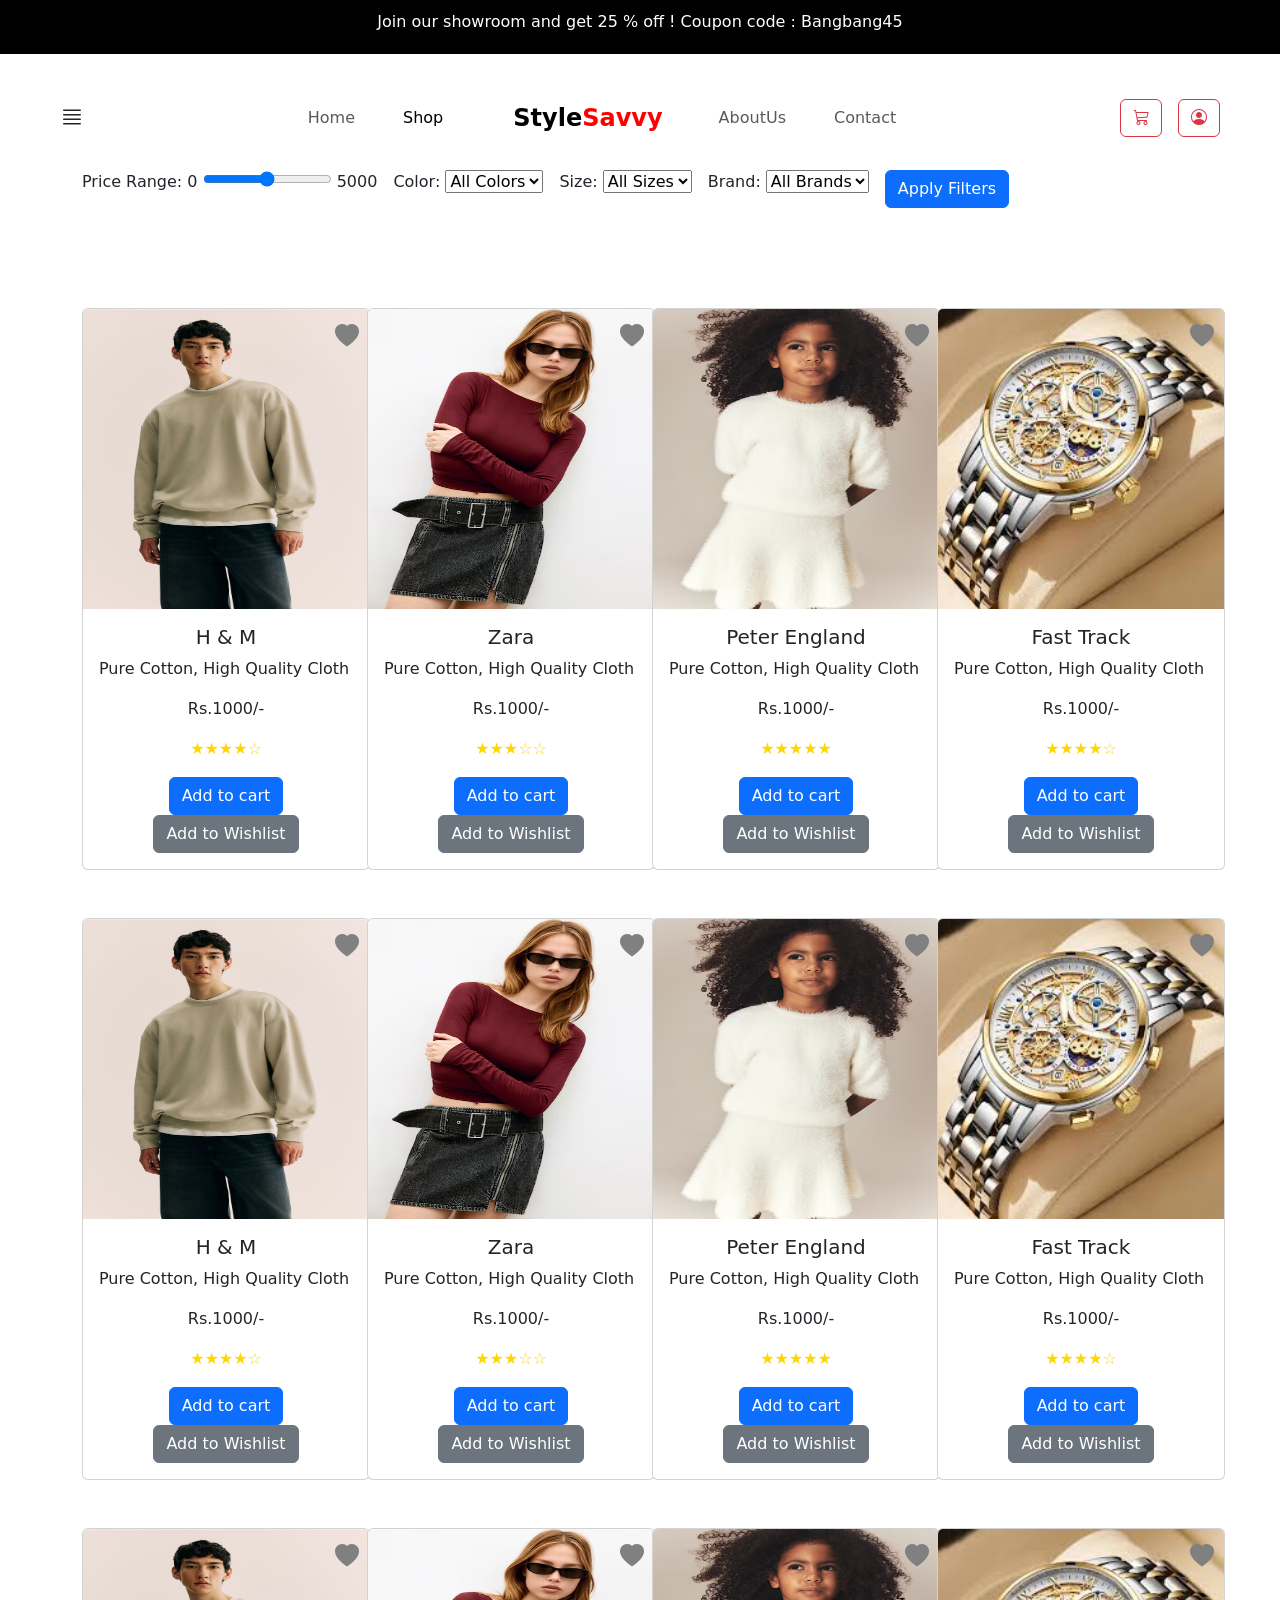
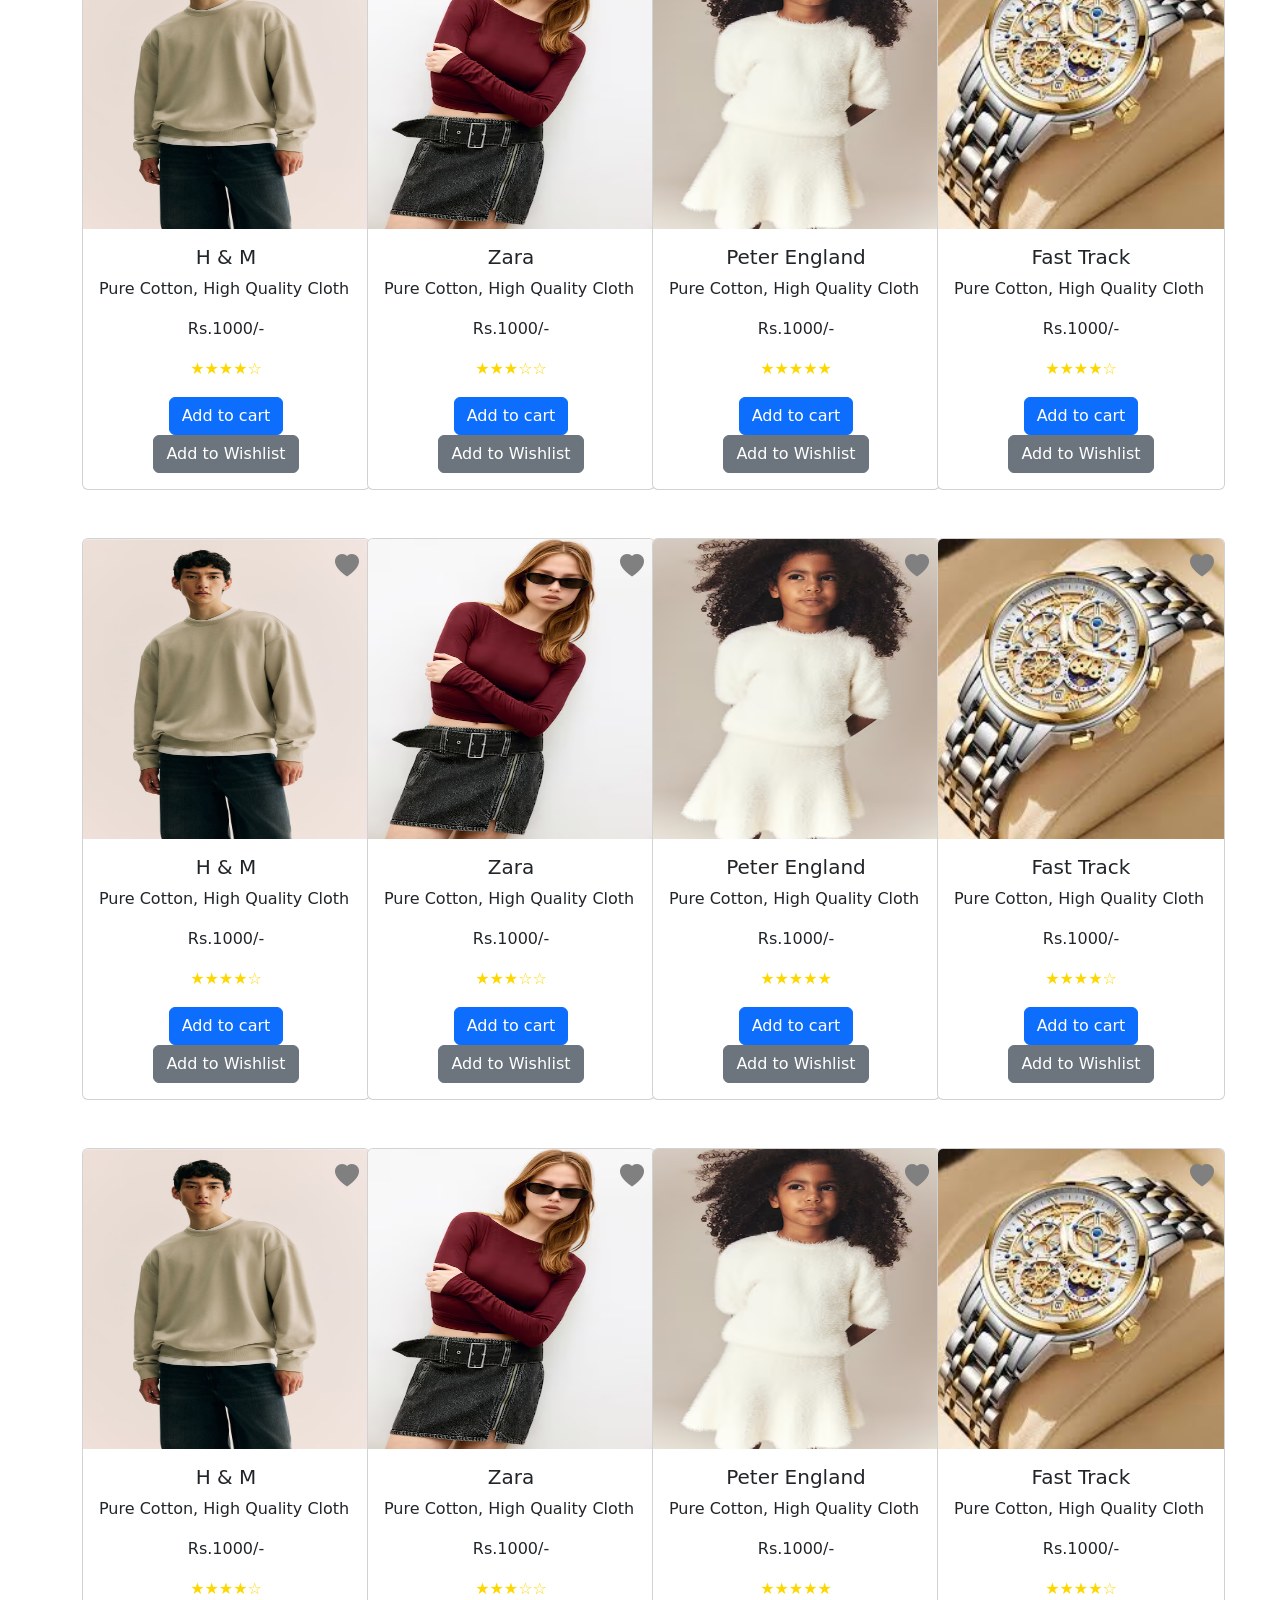
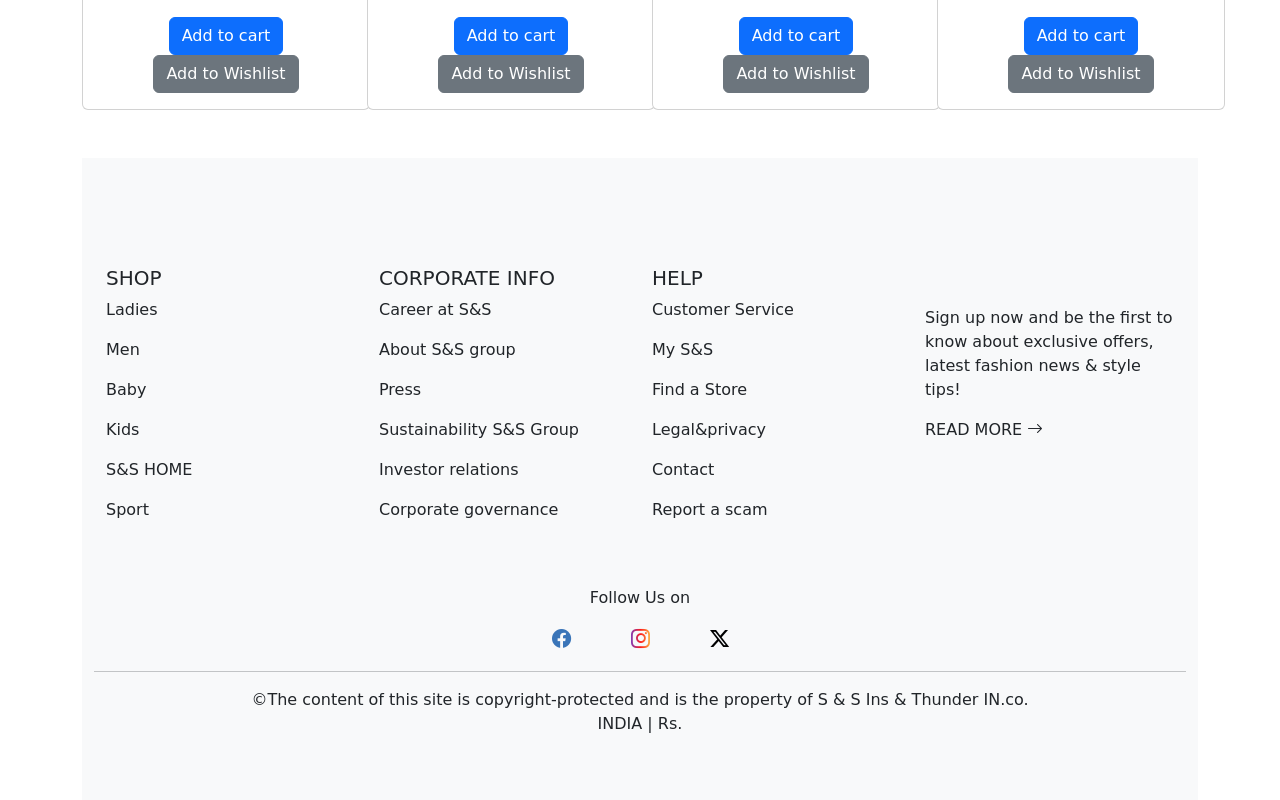
==== Shop.html @ 878b6d37 "first commit" ====
<!DOCTYPE html>
<html lang="en">
<head>
    <meta charset="UTF-8">
    <meta name="viewport" content="width=device-width, initial-scale=1.0">
    <title>StyleSavvy</title>
    <link rel="stylesheet" href="style.css">
    <link rel="shortcut icon" href="./asserts/letter-s.png" type="image/x-icon">
    <!-- AOS animation Link -->
    <link href="https://unpkg.com/aos@2.3.1/dist/aos.css" rel="stylesheet">
    <!-- icon bootstrap -->
    <link rel="stylesheet" href="https://cdn.jsdelivr.net/npm/bootstrap-icons@1.11.3/font/bootstrap-icons.min.css">
    <!-- css bootstrap -->
    <link href="https://cdn.jsdelivr.net/npm/bootstrap@5.3.3/dist/css/bootstrap.min.css" rel="stylesheet" integrity="sha384-QWTKZyjpPEjISv5WaRU9OFeRpok6YctnYmDr5pNlyT2bRjXh0JMhjY6hW+ALEwIH" crossorigin="anonymous">
  </head>
</head>
<body>

  <p class="text-center bg-black text-white para-offer">Join our showroom and get 25 % off ! Coupon code : Bangbang45</p>

    <!-- header section start -->
    <nav class="navbar navbar-expand-lg fixed-top navbar-pos">
        <div class="container-fluid">
          <button class="navbar-toggler" type="button" data-bs-toggle="collapse" data-bs-target="#navbarSupportedContent" aria-controls="navbarSupportedContent" aria-expanded="false" aria-label="Toggle navigation">
            <span class="navbar-toggler-icon"></span>
          </button>
          <div class="collapse navbar-collapse position-nav" id="navbarSupportedContent">

            <div class="fs-4 ms-5 d-none d-lg-block">
             
              <a data-bs-toggle="offcanvas" data-bs-target="#offcanvasWithBothOptions" aria-controls="offcanvasWithBothOptions">
                <i class="bi bi-justify"></i> 
              </a>
            </div>

            <ul class="navbar-nav mx-auto mb-2 mb-lg-0 text-center d-flex align-items-center justify-content-center">

              <li class="nav-item mx-3">
                <a class="nav-link  nav-eff" href="./index.html">Home</a>
              </li>
            
              <li class="nav-item mx-3">
                <a class="nav-link active nav-eff" href="./Shop.html">Shop</a>
              </li>
            
              <li class="mx-3">
                <a class="navbar-brand fw-bold fs-4" href="#" style="margin-left: 30px;">Style<span style="color: red">Savvy</span></a>
              </li>
            
              <li class="nav-item mx-3">
                <a class="nav-link nav-eff" href="./AboutUs.html">AboutUs</a>
              </li>
            
              <li class="nav-item mx-3">
                <a class="nav-link nav-eff" href="./contact.html">Contact</a>
              </li>
            
            </ul>
            


            <ul class="navbar-nav mb-lg-0 text-center gap-3 me-5">

                <li class="nav-item">
                    <a href="./cart.html" class="btn btn-outline-danger">
                        <i class="bi bi-cart3"></i>
                    </a>
                </li>

                <li class="nav-item">
                    <a href="./loginpage1.html">
                      <button class="btn btn-outline-danger">
                      <i class="bi bi-person-circle"></i></button>
                    </a>
                        
                </li>

                
            </ul>
          </div>
        </div>
      </nav>
    <!-- header section end -->


<!-- Filter section start -->
<div class="container d-flex gap-3 mt-3">

  <div class="filter-option">
      <label for="price-range">Price Range:</label>
      <span>0</span>
      <input type="range">
      <span>5000</span>
  </div>

  <div class="filter-option">
      <label for="color">Color:</label>
      <select id="color" name="color">
          <option value="all">All Colors</option>
          <option value="red">Red</option>
          <option value="blue">Blue</option>
          <option value="green">Green</option>
          <option value="black">Black</option>
          <option value="white">White</option>
      </select>
  </div>

  <div class="filter-option">
      <label for="size">Size:</label>
      <select id="size" name="size">
          <option value="all">All Sizes</option>
          <option value="small">Small</option>
          <option value="medium">Medium</option>
          <option value="large">Large</option>
      </select>
  </div>

  <div class="filter-option">
      <label for="brand">Brand:</label>
      <select id="brand" name="brand">
          <option value="all">All Brands</option>
          <option value="brand1">Brand 1</option>
          <option value="brand2">Brand 2</option>
          <option value="brand3">Brand 3</option>
      </select>
  </div>

  <button class="btn btn-primary">Apply Filters</button>
</div>

<!-- Filter section end -->

    <!-- Shppoing section -->
   
    <div class="container">
      <div class="row mt-0">
          <!-- Card 1 -->
          <div class="col-12 col-sm-12 col-md-3 col-lg-3">
              <div class="card product" style="width: 18rem;">
                  <img src="./asserts/sc1.jpeg" class="card-img-top product-img" alt="...">
                  <!-- Heart Icon -->
                  <i class="bi bi-heart-fill heart-icon"></i>
                  <div class="card-body product-info">
                    <h5 class="card-title text-center product-title">H & M</h5>
                    <p class="card-text product-des">Pure Cotton, High Quality Cloth</p>
                    <p class="text-center price">Rs.1000/-</p>
                    <!-- Star Rating -->
                    <p class="text-center stars">
                        ★★★★☆
                    </p>
                    <div class="div text-center">
                      <button href="#" class="btn btn-primary">Add to cart</button>
                      <a href="#" class="btn btn-secondary wishlist-btn">Add to Wishlist</a>
                    </div>
                  </div>
                </div>
          </div>

          <!-- Card 2 -->
          <div class="col-12 col-sm-12 col-md-3 col-lg-3">
              <div class="card product" style="width: 18rem;">
                  <img src="./asserts/sc2.avif" class="card-img-top product-img" alt="...">
                  <!-- Heart Icon -->
                  <i class="bi bi-heart-fill heart-icon"></i>
                  <div class="card-body product-info">
                    <h5 class="card-title text-center product-title">Zara</h5>
                    <p class="card-text product-des">Pure Cotton, High Quality Cloth</p>
                    <p class="text-center price">Rs.1000/-</p>
                    <!-- Star Rating -->
                    <p class="text-center stars">
                        ★★★☆☆
                    </p>
                    <div class="div text-center">
                      <button href="#" class="btn btn-primary">Add to cart</button>
                      <a href="#" class="btn btn-secondary wishlist-btn">Add to Wishlist</a>
                    </div>
                  </div>
                </div>
          </div>

          <!-- Card 3 -->
          <div class="col-12 col-sm-12 col-md-3 col-lg-3">
              <div class="card product" style="width: 18rem;">
                  <img src="./asserts/sc3.avif" class="card-img-top product-img" alt="..." >
                  <!-- Heart Icon -->
                  <i class="bi bi-heart-fill heart-icon"></i>
                  <div class="card-body product-info">
                    <h5 class="card-title text-center product-title">Peter England</h5>
                    <p class="card-text product-des">Pure Cotton, High Quality Cloth</p>
                    <p class="text-center price">Rs.1000/-</p>
                    <!-- Star Rating -->
                    <p class="text-center stars">
                        ★★★★★
                    </p>
                    <div class="div text-center">
                      <button href="#" class="btn btn-primary addtocart">Add to cart</button>
                      <a href="#" class="btn btn-secondary wishlist-btn">Add to Wishlist</a>
                    </div>
                  </div>
                </div>
          </div>

          <!-- Card 4 -->
          <div class="col-12 col-sm-12 col-md-3 col-lg-3">
              <div class="card product" style="width: 18rem;">
                  <img src="./asserts/sc4.jpeg" class="card-img-top product-img" alt="...">
                  <!-- Heart Icon -->
                  <i class="bi bi-heart-fill heart-icon"></i>
                  <div class="card-body product-info">
                    <h5 class="card-title text-center product-title">Fast Track</h5>
                    <p class="card-text product-des">Pure Cotton, High Quality Cloth</p>
                    <p class="text-center price">Rs.1000/-</p>
                    <!-- Star Rating -->
                    <p class="text-center stars">
                        ★★★★☆
                    </p>
                    <div class="div text-center">
                      <button href="#" class="btn btn-primary">Add to cart</button>
                      <a href="#" class="btn btn-secondary wishlist-btn">Add to Wishlist</a>
                    </div>
                  </div>
                </div>
          </div>
      </div>









        <!-- row 2 -->
        <div class="row mt-5">
          <!-- Card 1 -->
          <div class="col-12 col-sm-12 col-md-3 col-lg-3">
              <div class="card product" style="width: 18rem;">
                  <img src="./asserts/sc1.jpeg" class="card-img-top product-img" alt="...">
                  <!-- Heart Icon -->
                  <i class="bi bi-heart-fill heart-icon"></i>
                  <div class="card-body product-info">
                    <h5 class="card-title text-center product-title">H & M</h5>
                    <p class="card-text product-des">Pure Cotton, High Quality Cloth</p>
                    <p class="text-center price">Rs.1000/-</p>
                    <!-- Star Rating -->
                    <p class="text-center stars">
                        ★★★★☆
                    </p>
                    <div class="div text-center">
                      <button href="#" class="btn btn-primary">Add to cart</button>
                      <a href="#" class="btn btn-secondary wishlist-btn">Add to Wishlist</a>
                    </div>
                  </div>
                </div>
          </div>

          <!-- Card 2 -->
          <div class="col-12 col-sm-12 col-md-3 col-lg-3">
              <div class="card product" style="width: 18rem;">
                  <img src="./asserts/sc2.avif" class="card-img-top product-img" alt="...">
                  <!-- Heart Icon -->
                  <i class="bi bi-heart-fill heart-icon"></i>
                  <div class="card-body product-info">
                    <h5 class="card-title text-center product-title">Zara</h5>
                    <p class="card-text product-des">Pure Cotton, High Quality Cloth</p>
                    <p class="text-center price">Rs.1000/-</p>
                    <!-- Star Rating -->
                    <p class="text-center stars">
                        ★★★☆☆
                    </p>
                    <div class="div text-center">
                      <button href="#" class="btn btn-primary">Add to cart</button>
                      <a href="#" class="btn btn-secondary wishlist-btn">Add to Wishlist</a>
                    </div>
                  </div>
                </div>
          </div>

          <!-- Card 3 -->
          <div class="col-12 col-sm-12 col-md-3 col-lg-3">
              <div class="card product" style="width: 18rem;">
                  <img src="./asserts/sc3.avif" class="card-img-top product-img" alt="...">
                  <!-- Heart Icon -->
                  <i class="bi bi-heart-fill heart-icon"></i>
                  <div class="card-body product-info">
                    <h5 class="card-title text-center product-title">Peter England</h5>
                    <p class="card-text product-des">Pure Cotton, High Quality Cloth</p>
                    <p class="text-center price">Rs.1000/-</p>
                    <!-- Star Rating -->
                    <p class="text-center stars">
                        ★★★★★
                    </p>
                    <div class="div text-center">
                      <button href="#" class="btn btn-primary">Add to cart</button>
                      <a href="#" class="btn btn-secondary wishlist-btn">Add to Wishlist</a>
                    </div>
                  </div>
                </div>
          </div>

          <!-- Card 4 -->
          <div class="col-12 col-sm-12 col-md-3 col-lg-3">
              <div class="card product" style="width: 18rem;">
                  <img src="./asserts/sc4.jpeg" class="card-img-top product-img" alt="...">
                  <!-- Heart Icon -->
                  <i class="bi bi-heart-fill heart-icon"></i>
                  <div class="card-body product-info">
                    <h5 class="card-title text-center product-title">Fast Track</h5>
                    <p class="card-text product-des">Pure Cotton, High Quality Cloth</p>
                    <p class="text-center price">Rs.1000/-</p>
                    <!-- Star Rating -->
                    <p class="text-center stars">
                        ★★★★☆
                    </p>
                    <div class="div text-center">
                      <button href="#" class="btn btn-primary">Add to cart</button>
                      <a href="#" class="btn btn-secondary wishlist-btn">Add to Wishlist</a>
                    </div>
                  </div>
                </div>
          </div>
      </div>







        <!-- row 3 -->
        <div class="row mt-5">
          <!-- Card 1 -->
          <div class="col-12 col-sm-12 col-md-3 col-lg-3">
              <div class="card product" style="width: 18rem;">
                  <img src="./asserts/sc1.jpeg" class="card-img-top product-img" alt="...">
                  <!-- Heart Icon -->
                  <i class="bi bi-heart-fill heart-icon"></i>
                  <div class="card-body product-info">
                    <h5 class="card-title text-center product-title">H & M</h5>
                    <p class="card-text product-des">Pure Cotton, High Quality Cloth</p>
                    <p class="text-center price">Rs.1000/-</p>
                    <!-- Star Rating -->
                    <p class="text-center stars">
                        ★★★★☆
                    </p>
                    <div class="div text-center">
                      <button href="#" class="btn btn-primary">Add to cart</button>
                      <a href="#" class="btn btn-secondary wishlist-btn">Add to Wishlist</a>
                    </div>
                  </div>
                </div>
          </div>

          <!-- Card 2 -->
          <div class="col-12 col-sm-12 col-md-3 col-lg-3">
              <div class="card product" style="width: 18rem;">
                  <img src="./asserts/sc2.avif" class="card-img-top product-img" alt="...">
                  <!-- Heart Icon -->
                  <i class="bi bi-heart-fill heart-icon"></i>
                  <div class="card-body product-info">
                    <h5 class="card-title text-center product-title">Zara</h5>
                    <p class="card-text product-des">Pure Cotton, High Quality Cloth</p>
                    <p class="text-center price">Rs.1000/-</p>
                    <!-- Star Rating -->
                    <p class="text-center stars">
                        ★★★☆☆
                    </p>
                    <div class="div text-center">
                      <button href="#" class="btn btn-primary">Add to cart</button>
                      <a href="#" class="btn btn-secondary wishlist-btn">Add to Wishlist</a>
                    </div>
                  </div>
                </div>
          </div>

          <!-- Card 3 -->
          <div class="col-12 col-sm-12 col-md-3 col-lg-3">
              <div class="card product" style="width: 18rem;">
                  <img src="./asserts/sc3.avif" class="card-img-top product-img" alt="...">
                  <!-- Heart Icon -->
                  <i class="bi bi-heart-fill heart-icon"></i>
                  <div class="card-body product-info">
                    <h5 class="card-title text-center product-title">Peter England</h5>
                    <p class="card-text product-des">Pure Cotton, High Quality Cloth</p>
                    <p class="text-center price">Rs.1000/-</p>
                    <!-- Star Rating -->
                    <p class="text-center stars">
                        ★★★★★
                    </p>
                    <div class="div text-center">
                      <button href="#" class="btn btn-primary">Add to cart</button>
                      <a href="#" class="btn btn-secondary wishlist-btn">Add to Wishlist</a>
                    </div>
                  </div>
                </div>
          </div>

          <!-- Card 4 -->
          <div class="col-12 col-sm-12 col-md-3 col-lg-3">
              <div class="card product" style="width: 18rem;">
                  <img src="./asserts/sc4.jpeg" class="card-img-top product-img" alt="...">
                  <!-- Heart Icon -->
                  <i class="bi bi-heart-fill heart-icon"></i>
                  <div class="card-body product-info">
                    <h5 class="card-title text-center product-title">Fast Track</h5>
                    <p class="card-text product-des">Pure Cotton, High Quality Cloth</p>
                    <p class="text-center price">Rs.1000/-</p>
                    <!-- Star Rating -->
                    <p class="text-center stars">
                        ★★★★☆
                    </p>
                    <div class="div text-center">
                      <button href="#" class="btn btn-primary">Add to cart</button>
                      <a href="#" class="btn btn-secondary wishlist-btn">Add to Wishlist</a>
                    </div>
                  </div>
                </div>
          </div>
      </div>





        <!-- row 4 -->
        <div class="row mt-5">
          <!-- Card 1 -->
          <div class="col-12 col-sm-12 col-md-3 col-lg-3">
              <div class="card product" style="width: 18rem;">
                  <img src="./asserts/sc1.jpeg" class="card-img-top product-img" alt="...">
                  <!-- Heart Icon -->
                  <i class="bi bi-heart-fill heart-icon"></i>
                  <div class="card-body product-info">
                    <h5 class="card-title text-center product-title">H & M</h5>
                    <p class="card-text product-des">Pure Cotton, High Quality Cloth</p>
                    <p class="text-center price">Rs.1000/-</p>
                    <!-- Star Rating -->
                    <p class="text-center stars">
                        ★★★★☆
                    </p>
                    <div class="div text-center">
                      <button href="#" class="btn btn-primary">Add to cart</button>
                      <a href="#" class="btn btn-secondary wishlist-btn">Add to Wishlist</a>
                    </div>
                  </div>
                </div>
          </div>

          <!-- Card 2 -->
          <div class="col-12 col-sm-12 col-md-3 col-lg-3">
              <div class="card product" style="width: 18rem;">
                  <img src="./asserts/sc2.avif" class="card-img-top product-img" alt="...">
                  <!-- Heart Icon -->
                  <i class="bi bi-heart-fill heart-icon"></i>
                  <div class="card-body product-info">
                    <h5 class="card-title text-center product-title">Zara</h5>
                    <p class="card-text product-des">Pure Cotton, High Quality Cloth</p>
                    <p class="text-center price">Rs.1000/-</p>
                    <!-- Star Rating -->
                    <p class="text-center stars">
                        ★★★☆☆
                    </p>
                    <div class="div text-center">
                      <button href="#" class="btn btn-primary">Add to cart</button>
                      <a href="#" class="btn btn-secondary wishlist-btn">Add to Wishlist</a>
                    </div>
                  </div>
                </div>
          </div>

          <!-- Card 3 -->
          <div class="col-12 col-sm-12 col-md-3 col-lg-3">
              <div class="card product" style="width: 18rem;">
                  <img src="./asserts/sc3.avif" class="card-img-top product-img" alt="...">
                  <!-- Heart Icon -->
                  <i class="bi bi-heart-fill heart-icon"></i>
                  <div class="card-body product-info">
                    <h5 class="card-title text-center product-title">Peter England</h5>
                    <p class="card-text product-des">Pure Cotton, High Quality Cloth</p>
                    <p class="text-center price">Rs.1000/-</p>
                    <!-- Star Rating -->
                    <p class="text-center stars">
                        ★★★★★
                    </p>
                    <div class="div text-center">
                      <button href="#" class="btn btn-primary">Add to cart</button>
                      <a href="#" class="btn btn-secondary wishlist-btn">Add to Wishlist</a>
                    </div>
                  </div>
                </div>
          </div>

          <!-- Card 4 -->
          <div class="col-12 col-sm-12 col-md-3 col-lg-3">
              <div class="card product" style="width: 18rem;">
                  <img src="./asserts/sc4.jpeg" class="card-img-top product-img" alt="...">
                  <!-- Heart Icon -->
                  <i class="bi bi-heart-fill heart-icon"></i>
                  <div class="card-body product-info">
                    <h5 class="card-title text-center product-title">Fast Track</h5>
                    <p class="card-text product-des">Pure Cotton, High Quality Cloth</p>
                    <p class="text-center price">Rs.1000/-</p>
                    <!-- Star Rating -->
                    <p class="text-center stars">
                        ★★★★☆
                    </p>
                    <div class="div text-center">
                      <button href="#" class="btn btn-primary">Add to cart</button>
                      <a href="#" class="btn btn-secondary wishlist-btn">Add to Wishlist</a>
                    </div>
                  </div>
                </div>
          </div>
      </div>





        <!-- row 5 -->
        <div class="row mt-5">
          <!-- Card 1 -->
          <div class="col-12 col-sm-12 col-md-3 col-lg-3">
              <div class="card product" style="width: 18rem;">
                  <img src="./asserts/sc1.jpeg" class="card-img-top product-img" alt="...">
                  <!-- Heart Icon -->
                  <i class="bi bi-heart-fill heart-icon"></i>
                  <div class="card-body product-info">
                    <h5 class="card-title text-center product-title">H & M</h5>
                    <p class="card-text product-des">Pure Cotton, High Quality Cloth</p>
                    <p class="text-center price">Rs.1000/-</p>
                    <!-- Star Rating -->
                    <p class="text-center stars">
                        ★★★★☆
                    </p>
                    <div class="div text-center">
                      <button href="#" class="btn btn-primary">Add to cart</button>
                      <a href="#" class="btn btn-secondary wishlist-btn">Add to Wishlist</a>
                    </div>
                  </div>
                </div>
          </div>

          <!-- Card 2 -->
          <div class="col-12 col-sm-12 col-md-3 col-lg-3">
              <div class="card product" style="width: 18rem;">
                  <img src="./asserts/sc2.avif" class="card-img-top product-img" alt="...">
                  <!-- Heart Icon -->
                  <i class="bi bi-heart-fill heart-icon"></i>
                  <div class="card-body product-info">
                    <h5 class="card-title text-center product-title">Zara</h5>
                    <p class="card-text product-des">Pure Cotton, High Quality Cloth</p>
                    <p class="text-center price">Rs.1000/-</p>
                    <!-- Star Rating -->
                    <p class="text-center stars">
                        ★★★☆☆
                    </p>
                    <div class="div text-center">
                      <button href="#" class="btn btn-primary">Add to cart</button>
                      <a href="#" class="btn btn-secondary wishlist-btn">Add to Wishlist</a>
                    </div>
                  </div>
                </div>
          </div>

          <!-- Card 3 -->
          <div class="col-12 col-sm-12 col-md-3 col-lg-3">
              <div class="card product" style="width: 18rem;">
                  <img src="./asserts/sc3.avif" class="card-img-top product-img" alt="...">
                  <!-- Heart Icon -->
                  <i class="bi bi-heart-fill heart-icon"></i>
                  <div class="card-body product-info">
                    <h5 class="card-title text-center product-title">Peter England</h5>
                    <p class="card-text product-des">Pure Cotton, High Quality Cloth</p>
                    <p class="text-center price">Rs.1000/-</p>
                    <!-- Star Rating -->
                    <p class="text-center stars">
                        ★★★★★
                    </p>
                    <div class="div text-center">
                      <button href="#" class="btn btn-primary">Add to cart</button>
                      <a href="#" class="btn btn-secondary wishlist-btn">Add to Wishlist</a>
                    </div>
                  </div>
                </div>
          </div>

          <!-- Card 4 -->
          <div class="col-12 col-sm-12 col-md-3 col-lg-3">
              <div class="card product" style="width: 18rem;">
                  <img src="./asserts/sc4.jpeg" class="card-img-top product-img" alt="...">
                  <!-- Heart Icon -->
                  <i class="bi bi-heart-fill heart-icon"></i>
                  <div class="card-body product-info">
                    <h5 class="card-title text-center product-title">Fast Track</h5>
                    <p class="card-text product-des">Pure Cotton, High Quality Cloth</p>
                    <p class="text-center price">Rs.1000/-</p>
                    <!-- Star Rating -->
                    <p class="text-center stars">
                        ★★★★☆
                    </p>
                    <div class="div text-center">
                      <button href="#" class="btn btn-primary">Add to cart</button>
                      <a href="#" class="btn btn-secondary wishlist-btn">Add to Wishlist</a>
                    </div>
                  </div>
                </div>
          </div>
      </div>
    






      
<!-- footer section start -->

   <!-- fluid occupies full width- which is a bootstrap class -->
   <div class="container-fluid footer bg-body-tertiary mt-5 pb-5">
    <div class="container">
<!-- footer links start -->
      <div class="row">


<!-- col1 start -->

        <div class="col-12 col-sm-12 col-md-3 col-lg-3">
          <h5 class="mt-2">SHOP</h5>
          <a href="" class="nav-link footer-link">
            <p>Ladies</p>
            <p>Men</p>
            <p>Baby</p>
            <p>Kids</p>
            <p>S&S HOME</p>
            <p>Sport</p>

            
          </a>

        </div>
<!-- col1 end -->



<!-- col2 start -->

        <div class="col-12 col-sm-12 col-md-3 col-lg-3">
          <h5 class="mt-2">CORPORATE INFO</h5>
          <a href="" class="nav-link footer-link">
            <p>Career at S&S</p>
            <p>About S&S group</p>
            <P>Press</P>
            <p>Sustainability S&S Group</p>
            <p>Investor relations</p>
            <P>Corporate governance</P>
          </a>

        </div>
<!-- col2 end -->

<!-- col3 start -->
        <div class="col-12 col-sm-12 col-md-3 col-lg-3">
          <h5 class="mt-2">HELP</h5>
          <a href="" class="nav-link footer-link">
            <p>Customer Service</p>
            <p>My S&S</p>
            <p>Find a Store</p>
            <p>Legal&privacy</p>
            <p>Contact</p>
            <p>Report a scam</p>
          </a>
        </div>
<!-- col3 end -->

<!-- col4 start -->
        <div class="col-12 col-sm-12 col-md-3 col-lg-3">

          <a href="" class="nav-link footer-link">
            <p class="d-flex gap-2 mt-5">
              Sign up now and be the first to know about exclusive offers, latest fashion news & style tips!
            </p>
          
            <p>
              READ MORE <span><i class="bi bi-arrow-right"></i></span>
            </p>

            


          </a>
        </div>
<!-- col4 end -->
      </div>

<!-- col start -->
        <div class="col-12 col-sm-12 col-md-12 col-lg-12">
          <p class="text-center mt-5">Follow Us on</p>
            <div class="logo-display">
              <a href="https://www.facebook.com/" target="_blank"><i class="bi bi-facebook"></i></a>
              <a href="https://www.instagram.com/" target="_blank"><i class="bi bi-instagram"></i></a>
              <a href="https://www.twitter.com/" target="_blank"><i class="bi bi-twitter-x"></i></a>
            </div>
        </div>

<!-- col end -->





<!-- footer links end -->
    </div>
    <div class="text-center price">
      <hr>
      <span>&copy;The content of this site is copyright-protected and is the property of S & S Ins & Thunder IN.co.</span>
      <p>INDIA | Rs.</p>
    </div>
   </div>
  <!-- footer section end -->




<!-- Off canvas start -->
   <div class="offcanvas offcanvas-start" data-bs-scroll="true" tabindex="-1" id="offcanvasWithBothOptions" aria-labelledby="offcanvasWithBothOptionsLabel">
    <div class="offcanvas-header">
      <h5 class="offcanvas-title" id="offcanvasWithBothOptionsLabel">
        <a class="navbar-brand fw-bold fs-4" href="#">Style<span style="color: red">Savvy</span></a>
      </h5>
      <button type="button" class="btn-close" data-bs-dismiss="offcanvas" aria-label="Close"></button>
    </div>
    <div class="offcanvas-body">
      <p>Try the Best Clothing with Latest Trends & Styles</p>
      <p>
        <div class="accordion accordion-flush" id="accordionFlushExample">
          <div class="accordion-item">
            <h2 class="accordion-header">
              <button class="accordion-button collapsed" type="button" data-bs-toggle="collapse" data-bs-target="#flush-collapseOne" aria-expanded="false" aria-controls="flush-collapseOne">
                Men Collections
              </button>
            </h2>
            <div id="flush-collapseOne" class="accordion-collapse collapse" data-bs-parent="#accordionFlushExample">
              <div class="accordion-body">
                <div class="d-flex align-items-center">
                  <span class="mb-2">By Season</span>
                  <div class="dropdown-center mb-1">
                    <span class="bi bi-arrow-right arrow1" data-bs-toggle="dropdown" aria-expanded="false"></span>
                    <ul class="dropdown-menu">
                      <li><a class="dropdown-item" href="#">Summer</a></li>
                      <li><a class="dropdown-item" href="#">Winter</a></li>
                      <li><a class="dropdown-item" href="#">Rainy</a></li>
                    </ul>
                  </div>
                </div>



               <div class="d-flex align-items-center">
                  <span class="mb-2">Special Sale</span>
                  <div class="dropdown-center mb-1">
                    <span class="bi bi-arrow-right arrow2" data-bs-toggle="dropdown" aria-expanded="false"></span>
                    <ul class="dropdown-menu">
                      <li><a class="dropdown-item" href="#">Shirts</a></li>
                      <li><a class="dropdown-item" href="#">Jeans</a></li>
                      <li><a class="dropdown-item" href="#">Hoodies</a></li>
                      <li><a class="dropdown-item" href="#">Suits</a></li>
                    </ul>
                  </div>
                </div>

                <div class="d-flex align-items-center">
                  <span class="mb-2">Collections</span>
                  <div class="dropdown-center mb-1">
                    <span class="bi bi-arrow-right arrow3" data-bs-toggle="dropdown" aria-expanded="false"></span>
                    <ul class="dropdown-menu">
                      <li><a class="dropdown-item" href="#">Shirts</a></li>
                      <li><a class="dropdown-item" href="#">Jeans</a></li>
                      <li><a class="dropdown-item" href="#">Hoodies</a></li>
                      <li><a class="dropdown-item" href="#">Suits</a></li>
                    </ul>
                  </div>
                </div>

                <div class="d-flex align-items-center">
                  <span class="mb-2">Offer sale</span>
                  <div class="dropdown-center mb-1">
                    <span class="bi bi-arrow-right arrow4" data-bs-toggle="dropdown" aria-expanded="false"></span>
                    <ul class="dropdown-menu">
                      <li><a class="dropdown-item" href="#">Shirts</a></li>
                      <li><a class="dropdown-item" href="#">Jeans</a></li>
                      <li><a class="dropdown-item" href="#">Hoodies</a></li>
                      <li><a class="dropdown-item" href="#">Suits</a></li>
                    </ul>
                  </div>
                </div>
              </div>
              
            </div>
          </div>
          <div class="accordion-item">
            <h2 class="accordion-header">
              <button class="accordion-button collapsed" type="button" data-bs-toggle="collapse" data-bs-target="#flush-collapseTwo" aria-expanded="false" aria-controls="flush-collapseTwo">
                Women Collections
              </button>
            </h2>
            <div id="flush-collapseTwo" class="accordion-collapse collapse" data-bs-parent="#accordionFlushExample">
              <div class="accordion-body">
                <div class="accordion-body">
                  <div class="d-flex align-items-center">
                    <span class="mb-2">By Season</span>
                    <div class="dropdown-center mb-1">
                      <span class="bi bi-arrow-right arrow1" data-bs-toggle="dropdown" aria-expanded="false"></span>
                      <ul class="dropdown-menu">
                        <li><a class="dropdown-item" href="#">Summer</a></li>
                        <li><a class="dropdown-item" href="#">Winter</a></li>
                        <li><a class="dropdown-item" href="#">Rainy</a></li>
                      </ul>
                    </div>
                  </div>
  
  
  
                 <div class="d-flex align-items-center">
                    <span class="mb-2">Special Sale</span>
                    <div class="dropdown-center mb-1">
                      <span class="bi bi-arrow-right arrow2" data-bs-toggle="dropdown" aria-expanded="false"></span>
                      <ul class="dropdown-menu">
                        <li><a class="dropdown-item" href="#">Shirts</a></li>
                        <li><a class="dropdown-item" href="#">Jeans</a></li>
                        <li><a class="dropdown-item" href="#">Hoodies</a></li>
                        <li><a class="dropdown-item" href="#">Suits</a></li>
                      </ul>
                    </div>
                  </div>
  
                  <div class="d-flex align-items-center">
                    <span class="mb-2">Collections</span>
                    <div class="dropdown-center mb-1">
                      <span class="bi bi-arrow-right arrow3" data-bs-toggle="dropdown" aria-expanded="false"></span>
                      <ul class="dropdown-menu">
                        <li><a class="dropdown-item" href="#">Shirts</a></li>
                        <li><a class="dropdown-item" href="#">Jeans</a></li>
                        <li><a class="dropdown-item" href="#">Hoodies</a></li>
                        <li><a class="dropdown-item" href="#">Suits</a></li>
                      </ul>
                    </div>
                  </div>
  
                  <div class="d-flex align-items-center">
                    <span class="mb-2">Offer sale</span>
                    <div class="dropdown-center mb-1">
                      <span class="bi bi-arrow-right arrow4" data-bs-toggle="dropdown" aria-expanded="false"></span>
                      <ul class="dropdown-menu">
                        <li><a class="dropdown-item" href="#">Shirts</a></li>
                        <li><a class="dropdown-item" href="#">Jeans</a></li>
                        <li><a class="dropdown-item" href="#">Hoodies</a></li>
                        <li><a class="dropdown-item" href="#">Suits</a></li>
                      </ul>
                    </div>
                  </div>
                </div>
                
              </div>
            </div>
          </div>
          <div class="accordion-item">
            <h2 class="accordion-header">
              <button class="accordion-button collapsed" type="button" data-bs-toggle="collapse" data-bs-target="#flush-collapseThree" aria-expanded="false" aria-controls="flush-collapseThree">
                Kids
              </button>
            </h2>
            <div id="flush-collapseThree" class="accordion-collapse collapse" data-bs-parent="#accordionFlushExample">
              <div class="accordion-body">
                <div class="accordion-body">
                  <div class="d-flex align-items-center">
                    <span class="mb-2">By Season</span>
                    <div class="dropdown-center mb-1">
                      <span class="bi bi-arrow-right arrow1" data-bs-toggle="dropdown" aria-expanded="false"></span>
                      <ul class="dropdown-menu">
                        <li><a class="dropdown-item" href="#">Summer</a></li>
                        <li><a class="dropdown-item" href="#">Winter</a></li>
                        <li><a class="dropdown-item" href="#">Rainy</a></li>
                      </ul>
                    </div>
                  </div>
  
  
  
                 <div class="d-flex align-items-center">
                    <span class="mb-2">Special Sale</span>
                    <div class="dropdown-center mb-1">
                      <span class="bi bi-arrow-right arrow2" data-bs-toggle="dropdown" aria-expanded="false"></span>
                      <ul class="dropdown-menu">
                        <li><a class="dropdown-item" href="#">Shirts</a></li>
                        <li><a class="dropdown-item" href="#">Jeans</a></li>
                        <li><a class="dropdown-item" href="#">Hoodies</a></li>
                        <li><a class="dropdown-item" href="#">Suits</a></li>
                      </ul>
                    </div>
                  </div>
  
                  <div class="d-flex align-items-center">
                    <span class="mb-2">Collections</span>
                    <div class="dropdown-center mb-1">
                      <span class="bi bi-arrow-right arrow3" data-bs-toggle="dropdown" aria-expanded="false"></span>
                      <ul class="dropdown-menu">
                        <li><a class="dropdown-item" href="#">Shirts</a></li>
                        <li><a class="dropdown-item" href="#">Jeans</a></li>
                        <li><a class="dropdown-item" href="#">Hoodies</a></li>
                        <li><a class="dropdown-item" href="#">Suits</a></li>
                      </ul>
                    </div>
                  </div>
  
                  <div class="d-flex align-items-center">
                    <span class="mb-2">Offer sale</span>
                    <div class="dropdown-center mb-1">
                      <span class="bi bi-arrow-right arrow4" data-bs-toggle="dropdown" aria-expanded="false"></span>
                      <ul class="dropdown-menu">
                        <li><a class="dropdown-item" href="#">Shirts</a></li>
                        <li><a class="dropdown-item" href="#">Jeans</a></li>
                        <li><a class="dropdown-item" href="#">Hoodies</a></li>
                        <li><a class="dropdown-item" href="#">Suits</a></li>
                      </ul>
                    </div>
                  </div>
                </div>               
              </div>
            </div>
          </div>
          <div class="accordion-item">
            <h2 class="accordion-header">
              <button class="accordion-button collapsed" type="button" data-bs-toggle="collapse" data-bs-target="#flush-collapseFour" aria-expanded="false" aria-controls="flush-collapseFour">
                Watches
              </button>
            </h2>
            <div id="flush-collapseFour" class="accordion-collapse collapse" data-bs-parent="#accordionFlushExample">
              <div class="accordion-body"></div>
            </div>
          </div>

          <div class="accordion-item">
            <h2 class="accordion-header">
              <button class="accordion-button collapsed" type="button" data-bs-toggle="collapse" data-bs-target="#flush-collapseFive" aria-expanded="false" aria-controls="flush-collapseFive">
                Jewellery
              </button>
            </h2>
            <div id="flush-collapseFive" class="accordion-collapse collapse" data-bs-parent="#accordionFlushExample">
              <div class="accordion-body"></div>
          </div>
        </div>

        <div class="accordion-item">
          <h2 class="accordion-header">
            <button class="accordion-button collapsed" type="button" data-bs-toggle="collapse" data-bs-target="#flush-collapseSix" aria-expanded="false" aria-controls="flush-collapseSix">
              FootWear
            </button>
          </h2>
          <div id="flush-collapseSix" class="accordion-collapse collapse" data-bs-parent="#accordionFlushExample">
            <div class="accordion-body"></div>
        </div>
      </div>
        

      </p>
    </div>
  </div>
  <!-- off canvas end -->









    
<!-- script -->
<script src="https://cdn.jsdelivr.net/npm/bootstrap@5.3.3/dist/js/bootstrap.bundle.min.js" integrity="sha384-YvpcrYf0tY3lHB60NNkmXc5s9fDVZLESaAA55NDzOxhy9GkcIdslK1eN7N6jIeHz" crossorigin="anonymous"></script>
<!-- AOS animation script -->
<script src="https://unpkg.com/aos@2.3.1/dist/aos.js"></script>
<script>
  AOS.init();
</script>
</body>
</html>
---- style.css ----
*{
    padding: 0;
    margin: 0;
    box-sizing: border-box;
}


.gap-container{
    margin-top: 2rem;
}

/* nav bar */
.navbar-pos{
    margin-top: 90px;
}

.para-offer{
    background-color: black;
    padding-bottom: 20px;
    padding-top: 10px;
    margin-bottom: 0;
}
.carousel {
    margin-top: 0;
    padding-top: 0;
}


/* Courasal */
.img1,.img2,.img3{
    height: 850px;
    
}


/* small card section */
.card-img-top{
    height: 300px;
}

.custom-card {
    border: none; 
    box-shadow: 0px 2px 6px rgba(0, 0, 0, 0.1);
    transition: box-shadow 0.3s ease; 
  }

  .custom-card:hover {
    box-shadow: 0px 4px 12px rgba(0, 0, 0, 0.2); 
  }

  .custom-card p {
    margin-top: 10px;
    font-weight: 500;
    font-size: 1rem;
  }



/* About US section */

.section{
    width: 100%;
    min-height:100vh;
    background-color: #ddd; 
    margin-bottom: 0px;
}
.container{
    width: 80%;
    display: block;
    margin: auto;
    padding-top: 100px;  
    margin-top: 0px;
    margin-bottom: 0px;
}
.content-section{
    float: left;
    width: 55%;
}
.image-section{
    float: right;
    width: 40%;
}
.image-section img{
    width: 100%;
    height: auto;
} 
 .content-section .title{
    text-transform: uppercase;
    font-size: 28px;

}
.content-section .content h3{
    margin-top: 20px;
    color: #5d5d5d;
    font-size: 21px;
}
.content-section .content p{
    margin-top: 10px;
    font-family: sans-serif;
    font-size: 18px;
    line-height: 1.5;
}
.content-section .content .button {
    margin-top: 30px;
}

.content-section .content .button a{
   background-color: #3d3d3d;
   padding: 12px 40px;
   border-radius: 20px;
   text-decoration: none;
   color: #fff;
   font-size: 25px;
   letter-spacing: 1.5px;

} 
.content-section .content .button a:hover{
    background-color: #a52a2a;
    color: #fff;
}
.content-section .social{
    margin-top: 40px;

}
.content-section .social i{
    color:black;
    font-size: 30px;
    padding: 0px 10px;  
}
.content-section .social i hover{
    color: #3d3d3d;

}



/* Footer */



.logo-display {
    display: flex;
    width: 100%;
    justify-content: center; 
    margin-top: 1rem;
    gap: 60px; 
}


.bi-facebook{
    color: rgb(58,117,184);
    font-size: larger;

}
.bi-instagram{
    background: linear-gradient(90deg, rgba(131,58,180,1) 0%, rgba(253,29,29,1) 50%, rgba(252,176,69,1) 100%);
    background-clip:text ;
    color: transparent;
    font-size: larger;  
}

.bi-twitter-x{
    color: black;
    font-size: larger;
}

.para{
    text-align: justify;
    width: 90%;
}

.footer-link p:hover {
    font-weight: 500;
}


.alpha{
    margin-top: 0;
    margin-bottom: 0;
    line-height: 1.6;
  }

.alpha:hover {
    font-weight: 500;
}


/* Off-canvas */


.arrow1{
    margin-left: 60px;
}

.arrow2{
    margin-left: 50px;
}

.arrow3{
    margin-left: 55px;
}

.arrow4{
    margin-left: 65px;
}



/* contactus */
.contactus{
    margin-top: 150px;
}

.card {
    position: relative;
}


.heart-icon {
    position: absolute;
    top: 10px;
    right: 10px;
    font-size: 24px;
    color: gray;
    cursor: pointer;
    transition: color 0.3s ease;
}

.heart-icon:hover {
    color: red;
}

.stars {
    color: gold;
}

.select{
    border: none;
}
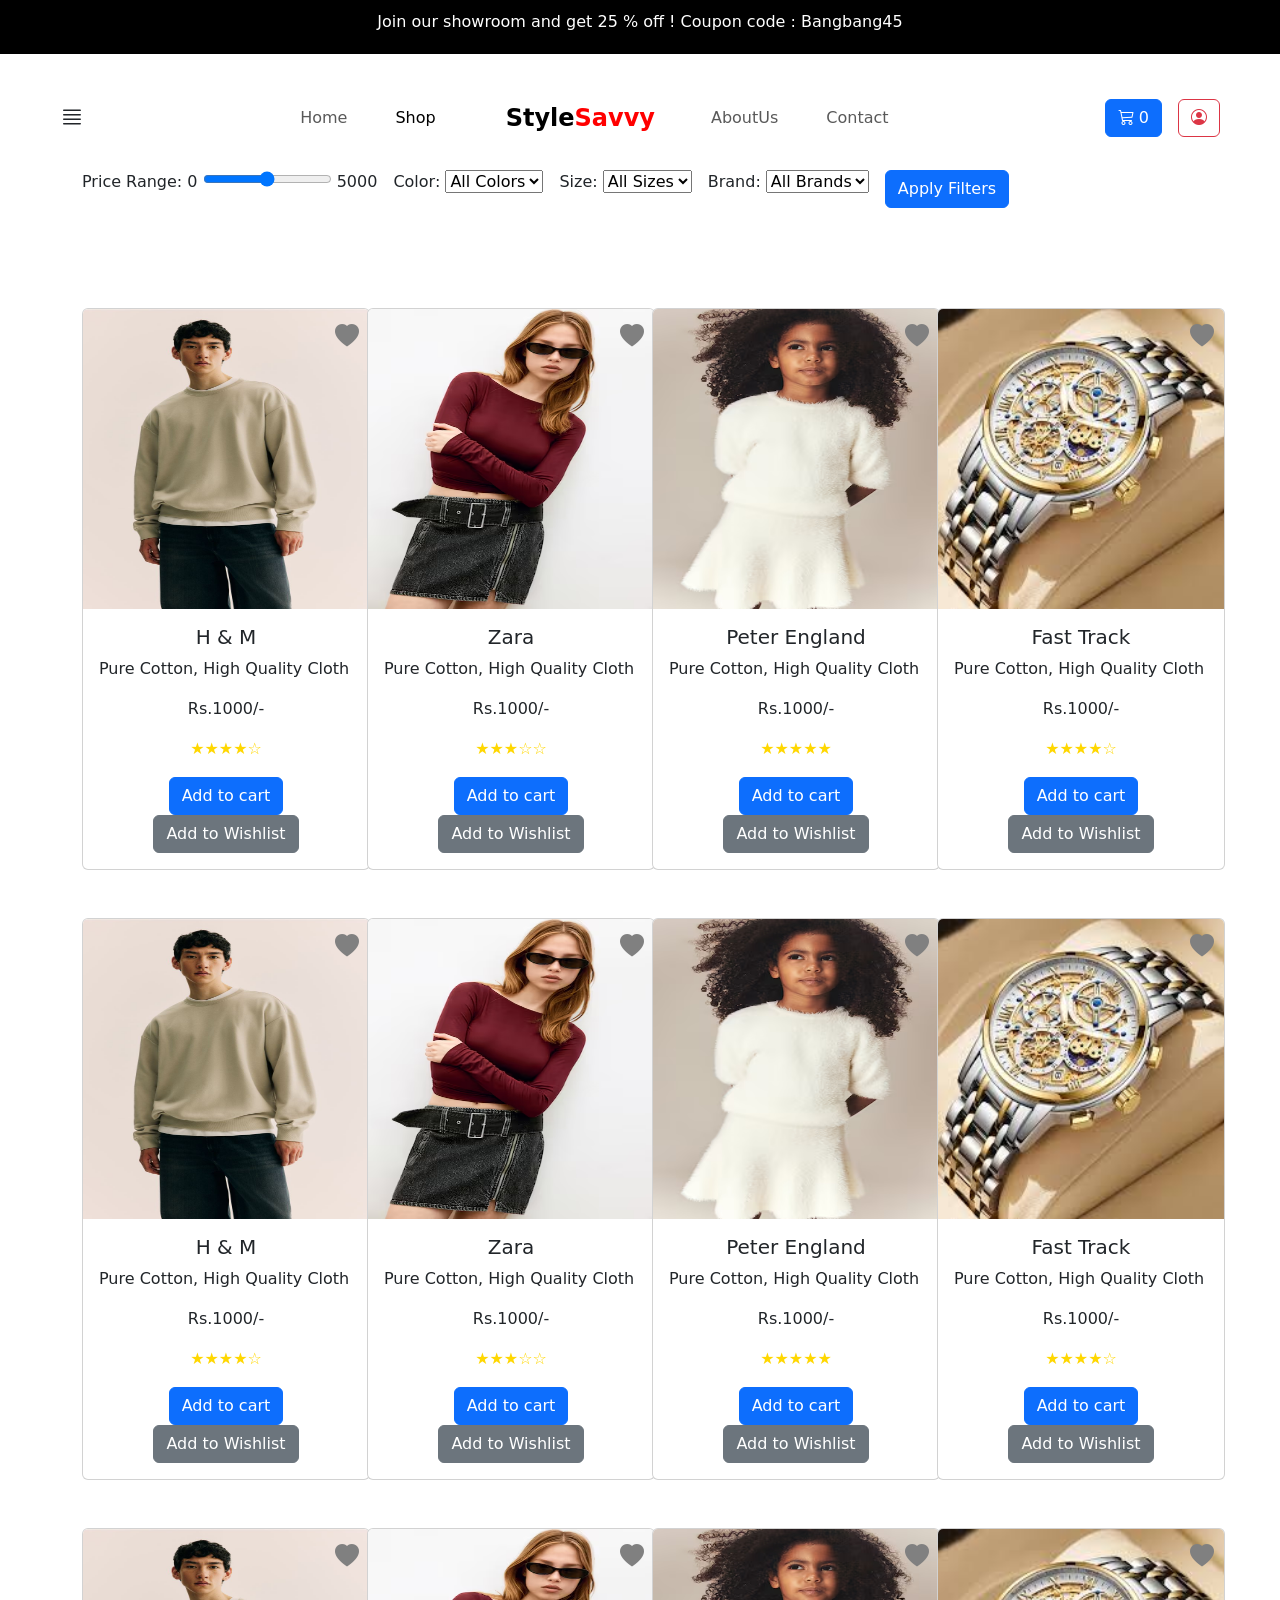
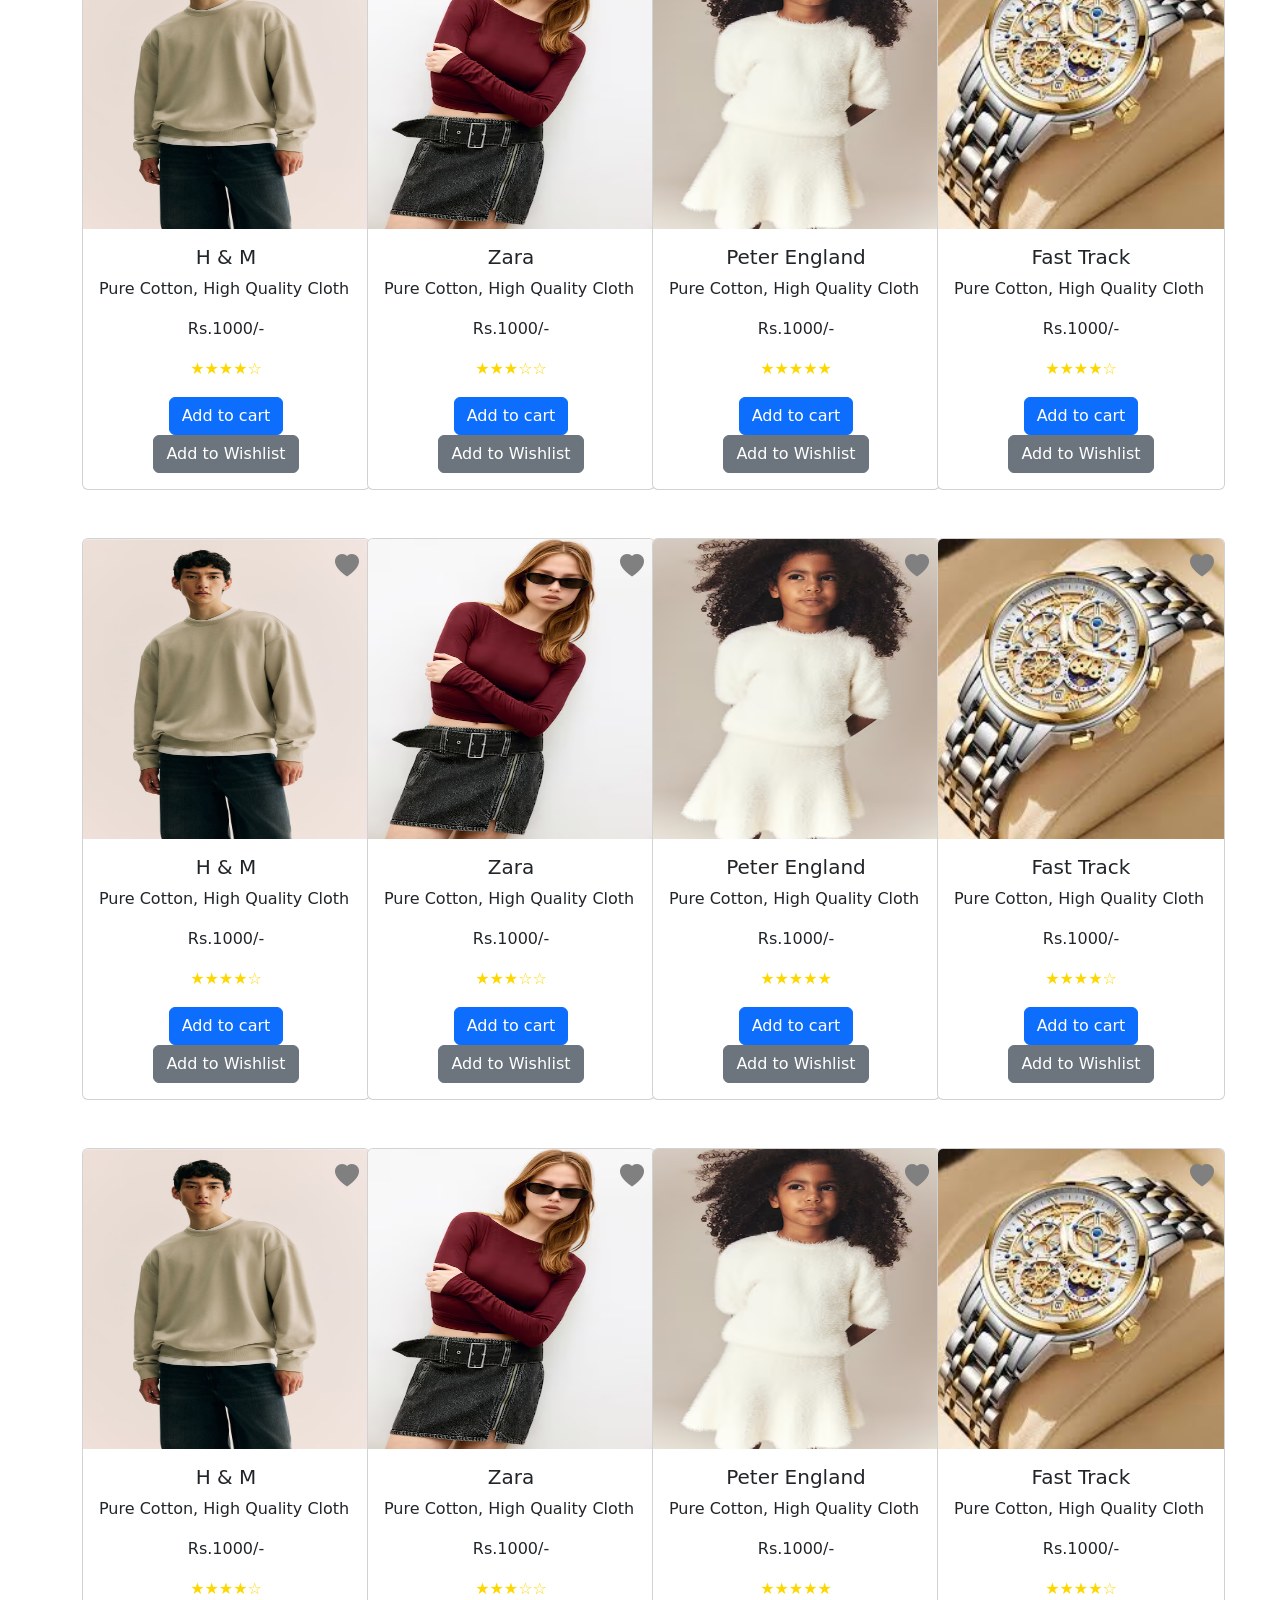
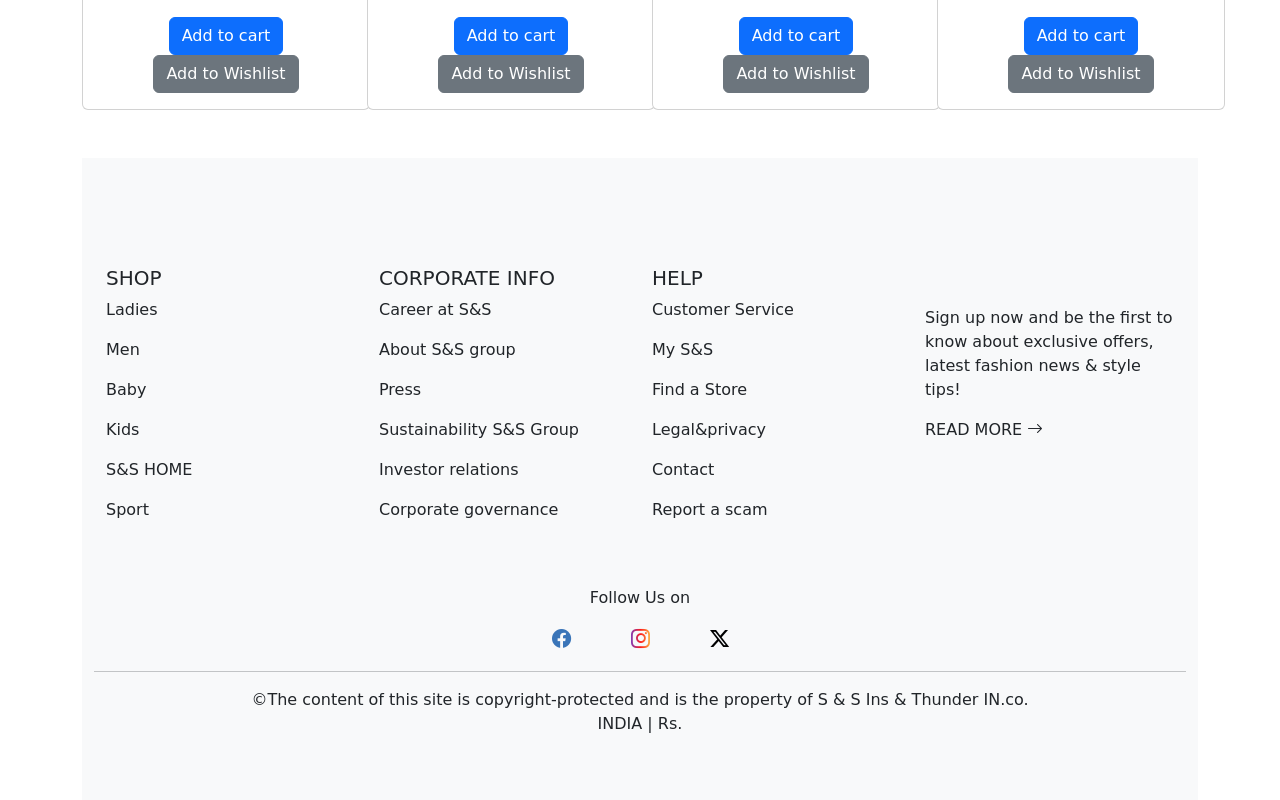
==== commit 38fbd837: "added item" ====
--- a/Shop.html
+++ b/Shop.html
@@ -62,9 +62,12 @@
             <ul class="navbar-nav mb-lg-0 text-center gap-3 me-5">
 
                 <li class="nav-item">
-                    <a href="./cart.html" class="btn btn-outline-danger">
-                        <i class="bi bi-cart3"></i>
-                    </a>
+                  <button class="btn btn-primary cart-icon">
+                    <i class="bi bi-cart3"></i>
+                    <span class="cart-icon-value">0</span>
+                  </button>
+                        
+                   
                 </li>
 
                 <li class="nav-item">
@@ -149,7 +152,7 @@
                         ★★★★☆
                     </p>
                     <div class="div text-center">
-                      <button href="#" class="btn btn-primary">Add to cart</button>
+                      <button href="#" class="btn btn-primary addtocart">Add to cart</button>
                       <a href="#" class="btn btn-secondary wishlist-btn">Add to Wishlist</a>
                     </div>
                   </div>
@@ -171,7 +174,7 @@
                         ★★★☆☆
                     </p>
                     <div class="div text-center">
-                      <button href="#" class="btn btn-primary">Add to cart</button>
+                      <button href="#" class="btn btn-primary addtocart">Add to cart</button>
                       <a href="#" class="btn btn-secondary wishlist-btn">Add to Wishlist</a>
                     </div>
                   </div>
@@ -215,7 +218,7 @@
                         ★★★★☆
                     </p>
                     <div class="div text-center">
-                      <button href="#" class="btn btn-primary">Add to cart</button>
+                      <button href="#" class="btn btn-primary addtocart">Add to cart</button>
                       <a href="#" class="btn btn-secondary wishlist-btn">Add to Wishlist</a>
                     </div>
                   </div>
@@ -248,7 +251,7 @@
                         ★★★★☆
                     </p>
                     <div class="div text-center">
-                      <button href="#" class="btn btn-primary">Add to cart</button>
+                      <button href="#" class="btn btn-primary addtocart">Add to cart</button>
                       <a href="#" class="btn btn-secondary wishlist-btn">Add to Wishlist</a>
                     </div>
                   </div>
@@ -270,7 +273,7 @@
                         ★★★☆☆
                     </p>
                     <div class="div text-center">
-                      <button href="#" class="btn btn-primary">Add to cart</button>
+                      <button href="#" class="btn btn-primary addtocart">Add to cart</button>
                       <a href="#" class="btn btn-secondary wishlist-btn">Add to Wishlist</a>
                     </div>
                   </div>
@@ -292,7 +295,7 @@
                         ★★★★★
                     </p>
                     <div class="div text-center">
-                      <button href="#" class="btn btn-primary">Add to cart</button>
+                      <button href="#" class="btn btn-primary addtocart">Add to cart</button>
                       <a href="#" class="btn btn-secondary wishlist-btn">Add to Wishlist</a>
                     </div>
                   </div>
@@ -314,7 +317,7 @@
                         ★★★★☆
                     </p>
                     <div class="div text-center">
-                      <button href="#" class="btn btn-primary">Add to cart</button>
+                      <button href="#" class="btn btn-primary addtocart">Add to cart</button>
                       <a href="#" class="btn btn-secondary wishlist-btn">Add to Wishlist</a>
                     </div>
                   </div>
@@ -345,7 +348,7 @@
                         ★★★★☆
                     </p>
                     <div class="div text-center">
-                      <button href="#" class="btn btn-primary">Add to cart</button>
+                      <button href="#" class="btn btn-primary addtocart">Add to cart</button>
                       <a href="#" class="btn btn-secondary wishlist-btn">Add to Wishlist</a>
                     </div>
                   </div>
@@ -367,7 +370,7 @@
                         ★★★☆☆
                     </p>
                     <div class="div text-center">
-                      <button href="#" class="btn btn-primary">Add to cart</button>
+                      <button href="#" class="btn btn-primary addtocart">Add to cart</button>
                       <a href="#" class="btn btn-secondary wishlist-btn">Add to Wishlist</a>
                     </div>
                   </div>
@@ -389,7 +392,7 @@
                         ★★★★★
                     </p>
                     <div class="div text-center">
-                      <button href="#" class="btn btn-primary">Add to cart</button>
+                      <button href="#" class="btn btn-primary addtocart">Add to cart</button>
                       <a href="#" class="btn btn-secondary wishlist-btn">Add to Wishlist</a>
                     </div>
                   </div>
@@ -411,7 +414,7 @@
                         ★★★★☆
                     </p>
                     <div class="div text-center">
-                      <button href="#" class="btn btn-primary">Add to cart</button>
+                      <button href="#" class="btn btn-primary addtocart">Add to cart</button>
                       <a href="#" class="btn btn-secondary wishlist-btn">Add to Wishlist</a>
                     </div>
                   </div>
@@ -440,7 +443,7 @@
                         ★★★★☆
                     </p>
                     <div class="div text-center">
-                      <button href="#" class="btn btn-primary">Add to cart</button>
+                      <button href="#" class="btn btn-primary addtocart">Add to cart</button>
                       <a href="#" class="btn btn-secondary wishlist-btn">Add to Wishlist</a>
                     </div>
                   </div>
@@ -462,7 +465,7 @@
                         ★★★☆☆
                     </p>
                     <div class="div text-center">
-                      <button href="#" class="btn btn-primary">Add to cart</button>
+                      <button href="#" class="btn btn-primary addtocart">Add to cart</button>
                       <a href="#" class="btn btn-secondary wishlist-btn">Add to Wishlist</a>
                     </div>
                   </div>
@@ -484,7 +487,7 @@
                         ★★★★★
                     </p>
                     <div class="div text-center">
-                      <button href="#" class="btn btn-primary">Add to cart</button>
+                      <button href="#" class="btn btn-primary addtocart">Add to cart</button>
                       <a href="#" class="btn btn-secondary wishlist-btn">Add to Wishlist</a>
                     </div>
                   </div>
@@ -506,7 +509,7 @@
                         ★★★★☆
                     </p>
                     <div class="div text-center">
-                      <button href="#" class="btn btn-primary">Add to cart</button>
+                      <button href="#" class="btn btn-primary addtocart">Add to cart</button>
                       <a href="#" class="btn btn-secondary wishlist-btn">Add to Wishlist</a>
                     </div>
                   </div>
@@ -535,7 +538,7 @@
                         ★★★★☆
                     </p>
                     <div class="div text-center">
-                      <button href="#" class="btn btn-primary">Add to cart</button>
+                      <button href="#" class="btn btn-primary addtocart">Add to cart</button>
                       <a href="#" class="btn btn-secondary wishlist-btn">Add to Wishlist</a>
                     </div>
                   </div>
@@ -557,7 +560,7 @@
                         ★★★☆☆
                     </p>
                     <div class="div text-center">
-                      <button href="#" class="btn btn-primary">Add to cart</button>
+                      <button href="#" class="btn btn-primary addtocart">Add to cart</button>
                       <a href="#" class="btn btn-secondary wishlist-btn">Add to Wishlist</a>
                     </div>
                   </div>
@@ -579,7 +582,7 @@
                         ★★★★★
                     </p>
                     <div class="div text-center">
-                      <button href="#" class="btn btn-primary">Add to cart</button>
+                      <button href="#" class="btn btn-primary addtocart">Add to cart</button>
                       <a href="#" class="btn btn-secondary wishlist-btn">Add to Wishlist</a>
                     </div>
                   </div>
@@ -601,7 +604,7 @@
                         ★★★★☆
                     </p>
                     <div class="div text-center">
-                      <button href="#" class="btn btn-primary">Add to cart</button>
+                      <button href="#" class="btn btn-primary addtocart">Add to cart</button>
                       <a href="#" class="btn btn-secondary wishlist-btn">Add to Wishlist</a>
                     </div>
                   </div>
@@ -986,6 +989,7 @@
 <script>
   AOS.init();
 </script>
+<script src="shop.js"></script>
 </body>
 </html>
 
